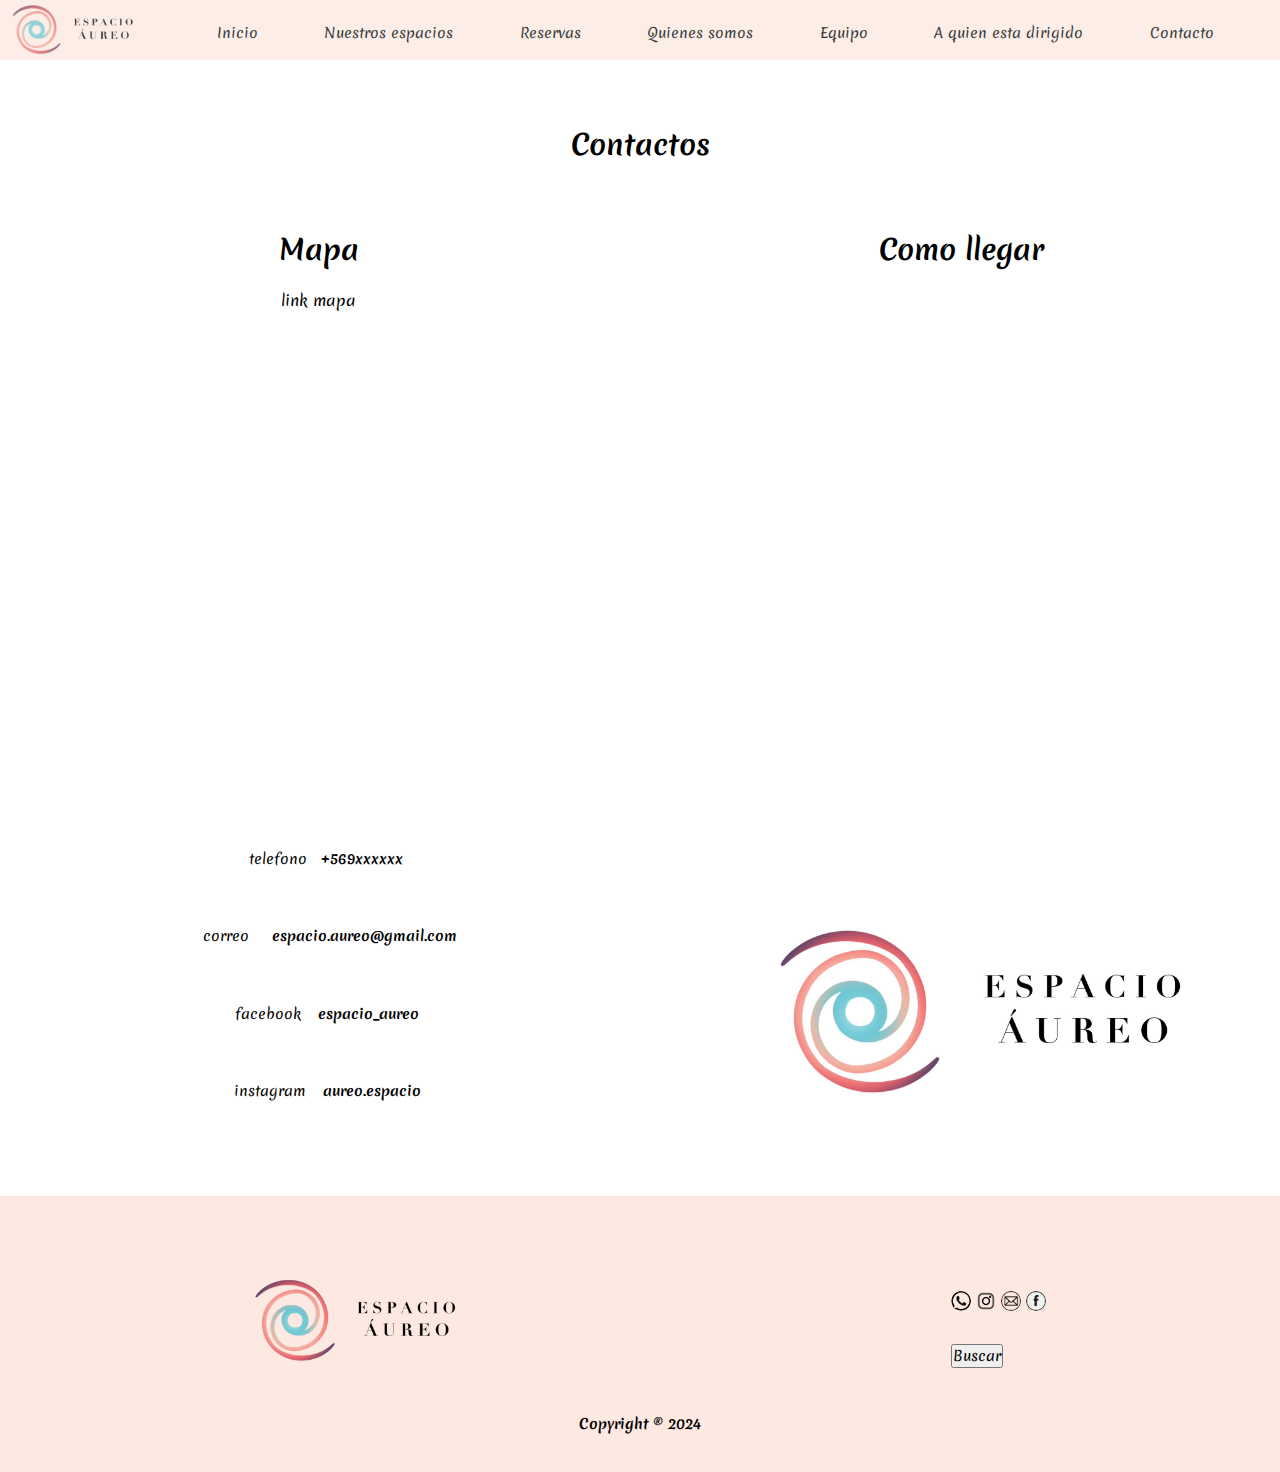
==== html/contacto.html @ fa9c9dcf "se agregan media cueries para poder hacer responsive el menú y el footer" ====
<!DOCTYPE html>
<html lang="en">
<head>
    <meta charset="UTF-8">
    <meta name="viewport" content="width=device-width, initial-scale=1.0">
    <!--Mis estilos-->
    <link rel="stylesheet" href="../css/style.css">
    <!-- Google fonts-->
    <link rel="preconnect" href="https://fonts.googleapis.com">
    <link rel="preconnect" href="https://fonts.gstatic.com" crossorigin>
    <link href="https://fonts.googleapis.com/css2?family=Merienda:wght@300..900&display=swap" rel="stylesheet">
    <title>Contacto</title>
</head>
<body>
    <header class="encabezado">
        <nav>
            <section class="contenedor__flex__menu">
                <img src="../assets/Logo-menu-sinfondo.png" alt="Logo que va al inicio a la izquierda">
                <ul class="menu__list">
                    <li><a href="../index.html">Inicio</a></li>
                    <li><a href="./nuestrosespacios.html">Nuestros espacios</a></li>
                    <li><a href="./reservas.html">Reservas</a></li>
                    <li><a href="./quienessomos.html">Quienes somos</a></li>
                    <li><a href="./equipo.html">Equipo</a></li>
                    <li><a href="./dirigidoa.html">A quien esta dirigido</a></li>
                    <li><a href="./contacto.html">Contacto</a></li>
                </ul>
            </section>
        </nav>
    </header> 
    <div>
        <h1 class="titulo-principal-1">Contactos</h1>
    </div>
    <main>
        <div class="grid-container-contact">
            <section>
                <article class="orden-ubicacion">
                    <h3 class="titulo-principal">Mapa</h3>
                    <a href="https://maps.app.goo.gl/nTMV89LDEdkxr7UC9">link mapa</a>
                    <iframe src="https://www.google.com/maps/embed?pb=!1m14!1m8!1m3!1d26619.711114907055!2d-70.735132!3d-33.489306!3m2!1i1024!2i768!4f13.1!3m3!1m2!1s0x9662c3467fd454d3%3A0xd7446e97c44925f7!2sAv.%20Lumen%204114%2C%209292684%20Maip%C3%BA%2C%20Regi%C3%B3n%20Metropolitana%2C%20Chile!5e0!3m2!1ses!2sus!4v1710828730302!5m2!1ses!2sus" width="600" height="450" style="border:0;" allowfullscreen="" loading="lazy" referrerpolicy="no-referrer-when-downgrade"></iframe>
                </article>
            </section>
            <section>
                <article class="videos-espacios-1">
                    <h3 class="titulo-principal">Como llegar</h3>
                    <iframe width="560" height="315" src="https://www.youtube.com/embed/SWtmkjd45so?si=YmePYvQZ7q4oJmap" title="YouTube video player" frameborder="0" allow="accelerometer; autoplay; clipboard-write; encrypted-media; gyroscope; picture-in-picture; web-share" allowfullscreen></iframe>
                </article>
            </section>
        </div>
    </main>
    <aside>
        <div class="grid-container-contact">
            <section>
                <div class="orden-datos">
                    <div class="orden-datos-row">
                        <li>telefono</li>
                        <h4>+569xxxxxx</h4>
                    </div>
                    <div class="orden-datos-row">
                        <li>correo</li>
                        <h4>espacio.aureo@gmail.com</h4>
                    </div>
                    <div class="orden-datos-row">
                        <li>facebook</li>
                        <h4>espacio_aureo</h4>
                    </div>
                    <div class="orden-datos-row">
                        <li>instagram</li>
                        <h4>aureo.espacio</h4>
                    </div>
                </div>
            </section>
            <section >
                <div class="fondo-contact">
                    <img src="../assets/Logo-inicial-letras.jpeg" alt="Logo para footer">
                </div>
            </section>
        </div>
    </aside>
    <footer>
        <section class="fondo">
            <div>
                <img src="../assets/Logo-menu-sinfondo.png" alt="Logo para footer">
            </div>
            <div class="redes__soc">
                <div>
                    <img src="../assets/logo-wsp-sinfondo.png" alt="logo whatsap footer">
                    <img src="../assets/Logo-insta-sinfondo.png" alt="logo instagram footer">
                    <img src="../assets/Logo-correo-sinfondo.png" alt="logo correo footer">
                    <img src="../assets/loso facebook sin fondo.png" alt="logo facebook footer">
                </div>
                <div>
                    <button>Buscar</button>
                </div>
            </div>
        </section>
        <div class="fondo__copyright">
            <h3>Copyright ® 2024</h3>
        </div>
    </footer>
</body>
</html>
---- css/style.css ----
*{
   /* Eliminamos espacios y márgenes*/
      margin: 0px;; /*coloque para saber si pude sacar los puntos.. y no pude*/
      padding:0;
   /* Declaramos una tipografía para TODO */
      font-family: "Merienda", sans-serif;
   /* Declaramos un font-size base */
      font-size: 14px;
}

/*ESTILANDO EL MENÚ CON FLEX*/
.contenedor__flex__menu {
   display: flex;
}
.contenedor__flex__menu ul {
   display: flex;
   width: 100%;
   justify-content: space-evenly;
}
.encabezado {
   background-color: #FDE9E1;
   top: 0px;
   position: sticky;
   opacity: 0.8;
}
.encabezado img {
   width: 150px;
}
.menu__list li a {
   color: #000709;
   text-decoration: none;
}
.menu__list li {
   display: flex;
   flex-direction: row;
   list-style-type: none;
   margin-top: 2%;
}

/*ESTILANDO EL FOOTER CON FLEX*/
.fondo {
   background-color: #FDE9E1;
   display: flex;
   justify-content: space-around;
   margin-top: 5%;
}
.fondo img {
   width: 250px;
   border-radius: 15px;
   margin-top: 30%;
}
.redes__soc img {
   width: 20px;
   border-radius: 15px;
   margin-top: 100%;
   margin-bottom: 30%;
}/*no logro justificar los lados las columnas de imagen y redes sociales para poder mover el contenido dentro de la columna (queda un espacio morado al ir a inspeccionar*/
.fondo__copyright {
   background-color: #FDE9E1;
   display: flex;
   justify-content: center;
}
.fondo__copyright h3 {
   margin-top: 3%;
   margin-bottom: 3%;
}
/*ESTILANDO INDEX*/ /*MAIN*/
.foto__secundaria img {
   width: 100%;
}

/*ESTILANDO INDEX*/ /*ASIDE*/
.background__aside__index{
   background-color: #EDF6F9;
}
.titulo-principal {
   font-family: "Merienda", cursive;
   font-size: 2rem;
   text-align: center;
}
.foto__list div img {
   width: 50px;
   margin-top: 5%;
} /*no logré colocarlo al centro (sobre el bienvenidos, sin necesidad de usar margin)*/
.foto__list div p{
   text-align: center;
   margin-left: 20%;
   margin-right: 20%;
   margin-top: 2%;
   margin-bottom: 3%;
}

/*ESTILANDO MENÚ "DIRIGIDO A"*/ /*MAIN*/
.titulo-principal-1{
   font-family: "Merienda", cursive;
   font-size: 2rem;
   text-align: center;
   margin-top: 5%;
   margin-bottom: 5%;
}


/*ESTILANDO CONTACTOS*/ /*MAIN*/
.grid-container-contact{
   display: grid;
   grid-template-columns: 1fr 1fr;
   grid-template-rows: 1fr;
   grid-template-areas: 
   "section section"
   "section section";
   gap: 5px;
}
.orden-ubicacion{
   display: flex;
   flex-direction: column;
   align-items: center;
   margin-bottom: 5%;
}
.orden-ubicacion a{
   font-size: 15px;
   color: black;
   text-decoration: none;
   margin-top: 3%;
   margin-bottom: 3%;
}
.orden-ubicacion iframe{
   width: 500px;
   border-radius: 4px; 
}
.videos-espacios-1{
   display: flex;
   flex-direction: column;
   align-items: center;
   margin-bottom: 5%;
}
.videos-espacios-1 h3{
   margin-bottom: 8%;
}
.videos-espacios-1 iframe{
   border-radius: 4px; 
}
/*ESTILANDO CONTACTOS*/ /*ASIDE*/
.orden-datos{
   display: flex;
   flex-direction: column;
   align-items: center;
   list-style-type: none;
}
.orden-datos-row{
   display: flex;
   flex-direction: row;
   margin-top: 5%;
   margin-bottom: 4%;
}
.orden-datos-row li{
   margin-right: 10%;
}
.fondo-contact{
   width: 500px;
   display: flex;
   flex-direction: column;
   margin-left: 15%;
   margin-top: 15%;
}

/*ESTILANDO "NUESTROS ESPACIOS"*/ /*MAIN*/
.titulo-extra p{
   text-align: center;
}
.titulo-abajo{
   color: black;
   display: block;
   text-align: center;
   margin-top: 60px;
   margin-bottom: 40px;
}
.img-espacios div{
   display: flex;
   flex-wrap: wrap;
   justify-content: space-evenly;
}
.img-espacios img{
   width: 20%;
   padding-left: 15px;
   padding-right: 15px;
   margin-top: 30px;
   margin-bottom: 30px;
}
.videos-espacios{
   display: flex;
   flex-wrap: wrap;
   justify-content: space-evenly;
}
.videos-espacios iframe{
   width: 20%;
   border-radius: 10px;
   margin-top: 30px;
   margin-bottom: 30px;
}
.videos-de-acceso article{
   display: flex;
   flex-wrap: wrap;
   justify-content: space-evenly;
}
.videos-de-acceso iframe{
   width: 20%;
   border-radius: 10px;
   margin-top: 30px;
   margin-bottom: 80px;
}

/*ESTILANDO "RESERVAS"*/
/*GRID CONTAINER*/
.grid-container{
   display: grid;
   grid-template-columns: 1fr 1fr 1fr 1fr;
   grid-template-rows: 0.1fr 0.2fr 1fr 1fr 0.6fr;
   grid-template-areas: 
   "header  header  header  header"
   "div     div     div     div"
   "main    main    aside   aside"
   "main    main    aside   aside"
   "footer  footer  footer  footer"
   ;
   gap: 20px;
}
header{
   grid-area: header;
}
/*ESTILANDO "RESERVAS"*/ /*DIV*/
div {
   grid-area: div;
}
.titulo-principal-2 {
   font-size: 2rem;
   margin-top: 5%;
   margin-bottom: 5%;
   display: grid;
   justify-items: center;
}

/*ESTILANDO "RESERVAS"*/ /*MAIN*/
main{
   grid-area: main;
}
.img-horario-valor{
   margin-top: 10%;
   margin-bottom: 30%;
   margin-left: 5%;
   margin-right: 5%;
}
.img-horario-valor img{
   width: 100%;
}
.titulo-valores ul li{
   text-align: center; 
   list-style-type: none;
   margin-top: 3%;
}
/*ESTILANDO "RESERVAS"*/ /*ASIDE*/
aside{
   grid-area: aside;
}
.titulo-extra-cotización form{
   display: flex;
   flex-direction: column;
   margin-left: 10%;
   margin-right: 10%;
}
.titulo-extra-cotización textarea{
   background-color: #EDF6FA;
}
.titulo-extra-cotización label{
   text-align: center;  
}
.foto-secundaria-reservas img{
   width: 100%;
   margin-top: 10%;
}
.titulo-extra-cotización form div{
   display: flex;
   flex-direction: column;
   margin-top: 3%;
   margin-left: 30%;
   margin-right: 30%;
}
/*ESTILANDO "RESERVAS"*/ /*FOOTER*/
footer{
   grid-area: footer;
}

/*ESTILANDO "EQUIPO"*/ /*MAIN*/
.color__equipo{
   background-color: #EDF6FA;
}/*no se como sacarle las franjas blancas arriba y abajo*/
.card__equipo {
   display: flex;
   flex-direction: row;
   justify-content: space-evenly;
   margin-top: 5%;
}
.card{
   position: static;
}

/*ESTILANDO "QUIENES SOMOS"*/
.encabezado-quien-es img{
   width: 60px; /* Esto va muy pequeño arriba del título acompañándolo como un icono asociado*/
}

/*ESTILANDO "DIRIGIDO A"*/

/*MEDIA QUERIS*/

@media (max-width: 768px) {
   /*MQ DE INDEX*/
   .contenedor__flex__menu {
      display: flex;
      flex-direction: column; 
   }
   .menu__list {
      display: flex;
      flex-direction: row;
      flex-wrap: wrap;
   }
   /*MQ DE RESERVAS*/
    .titulo-principal-2 {
      font-size: 2rem;
      margin-top: 2%;
      display: grid;
      justify-items: center;
   }
   .img-horario-valor{
      margin-top: 20%;
      margin-left: 5%;
      margin-right: 5%;
   }
   .grid-1 {
      margin-top: 60%;
   }
}
@media (max-width: 576px) {
     /*MENU*/
   .contenedor__flex__menu {
      display: flex;
      flex-direction: column; 
   }
   .menu__list {
      display: flex;
      flex-direction: column;
   }
   /*FOOTER*/
   .fondo {
      background-color: #FDE9E1;
      display: flex;
      flex-direction: column;
   }
   .fondo img {
      margin-top: 10%;
      margin-bottom: 10%;
   }
   .redes__soc img {
      width: 20px;
      border-radius: 15px;
      margin-top: 5%;
      margin-bottom: 5%;
   }
      /*MQ DE RESERVAS*/
   .grid-1 {
      margin-top: 90%;
   }
}
@media (max-width: 320px) {
     /*MENU*/
   .contenedor__flex__menu {
      display: flex;
      flex-direction: column; }
   .menu__list {
      display: flex;
      flex-direction: column;
   }
   /*FOOTER*/
   .fondo {
      background-color: #FDE9E1;
      display: flex;
      flex-wrap: wrap;
   }
   .fondo img {
      margin-top: 10%;
      margin-bottom: 10%;
   }
   .redes__soc img {
      width: 20px;
      border-radius: 15px;
      margin-top: 20%;
      margin-bottom: 30%;
   }
      /*MQ DE RESERVAS*/
   .grid-1 {
      margin-top: 95%;
   }   
}
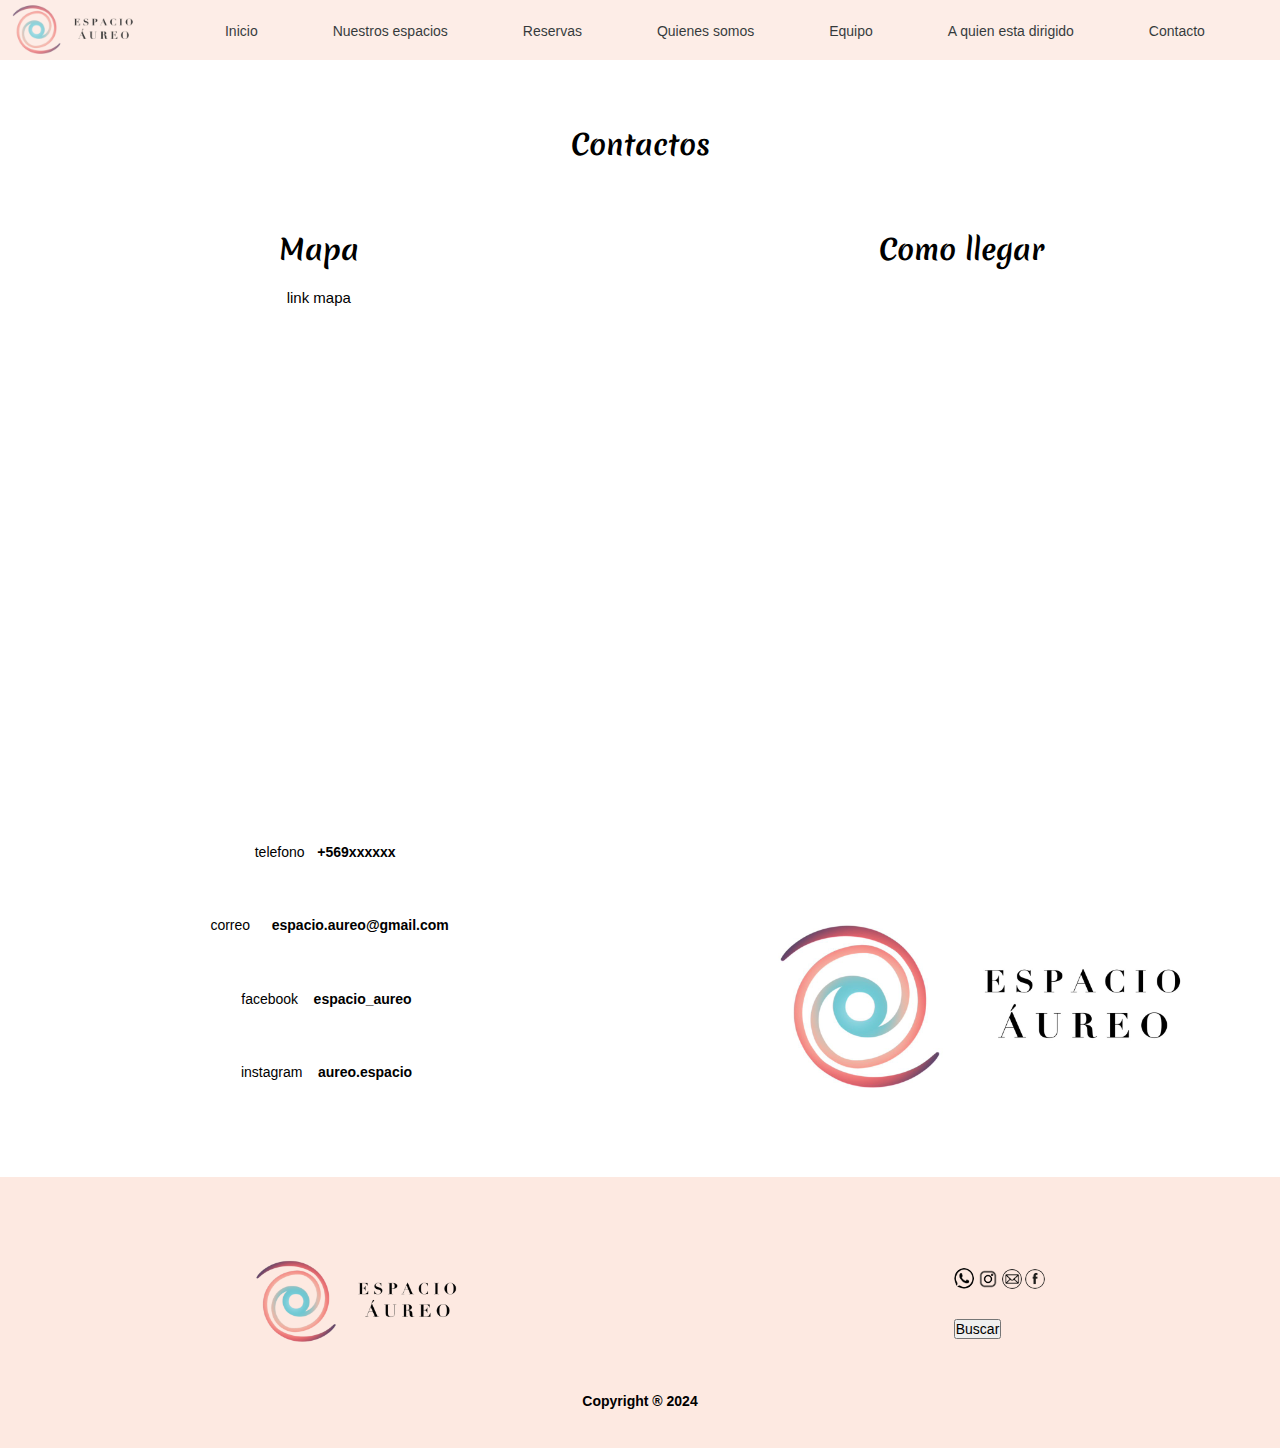
==== commit 6a0ca23e: "se agrega bootstrap con columnas a los menu de dirigido a y quienes somos, considerando responsive" ====
--- a/html/contacto.html
+++ b/html/contacto.html
@@ -87,7 +87,7 @@
                     <img src="../assets/logo-wsp-sinfondo.png" alt="logo whatsap footer">
                     <img src="../assets/Logo-insta-sinfondo.png" alt="logo instagram footer">
                     <img src="../assets/Logo-correo-sinfondo.png" alt="logo correo footer">
-                    <img src="../assets/loso facebook sin fondo.png" alt="logo facebook footer">
+                    <img src="../assets/logo_facebook_sinfondo.PNG" alt="logo facebook footer">
                 </div>
                 <div>
                     <button>Buscar</button>
--- a/css/style.css
+++ b/css/style.css
@@ -3,7 +3,7 @@
       margin: 0px;; /*coloque para saber si pude sacar los puntos.. y no pude*/
       padding:0;
    /* Declaramos una tipografía para TODO */
-      font-family: "Merienda", sans-serif;
+      font-family: "lora", sans-serif;
    /* Declaramos un font-size base */
       font-size: 14px;
 }
@@ -304,11 +304,24 @@
 }
 
 /*ESTILANDO "QUIENES SOMOS"*/
-.encabezado-quien-es img{
-   width: 60px; /* Esto va muy pequeño arriba del título acompañándolo como un icono asociado*/
-}
+.img-qs img{
+   width: 45px; 
+}
+/*no logro que la imagen quede al centro*/
+.titulo-extra ul li{
+   text-align: center;
+   text-decoration: none; 
+}
+/*no se sale el punto*/
 
 /*ESTILANDO "DIRIGIDO A"*/
+.row h1{
+   display: flex;
+   justify-content: center;
+   margin-top: 5%;
+   margin-bottom: 5%;
+   font-family: "Merienda", cursive;
+}
 
 /*MEDIA QUERIS*/
 
@@ -369,7 +382,10 @@
    .grid-1 {
       margin-top: 90%;
    }
-}
+   /*MQ NUESTROS ESPACIOS*/
+   
+}
+
 @media (max-width: 320px) {
      /*MENU*/
    .contenedor__flex__menu {
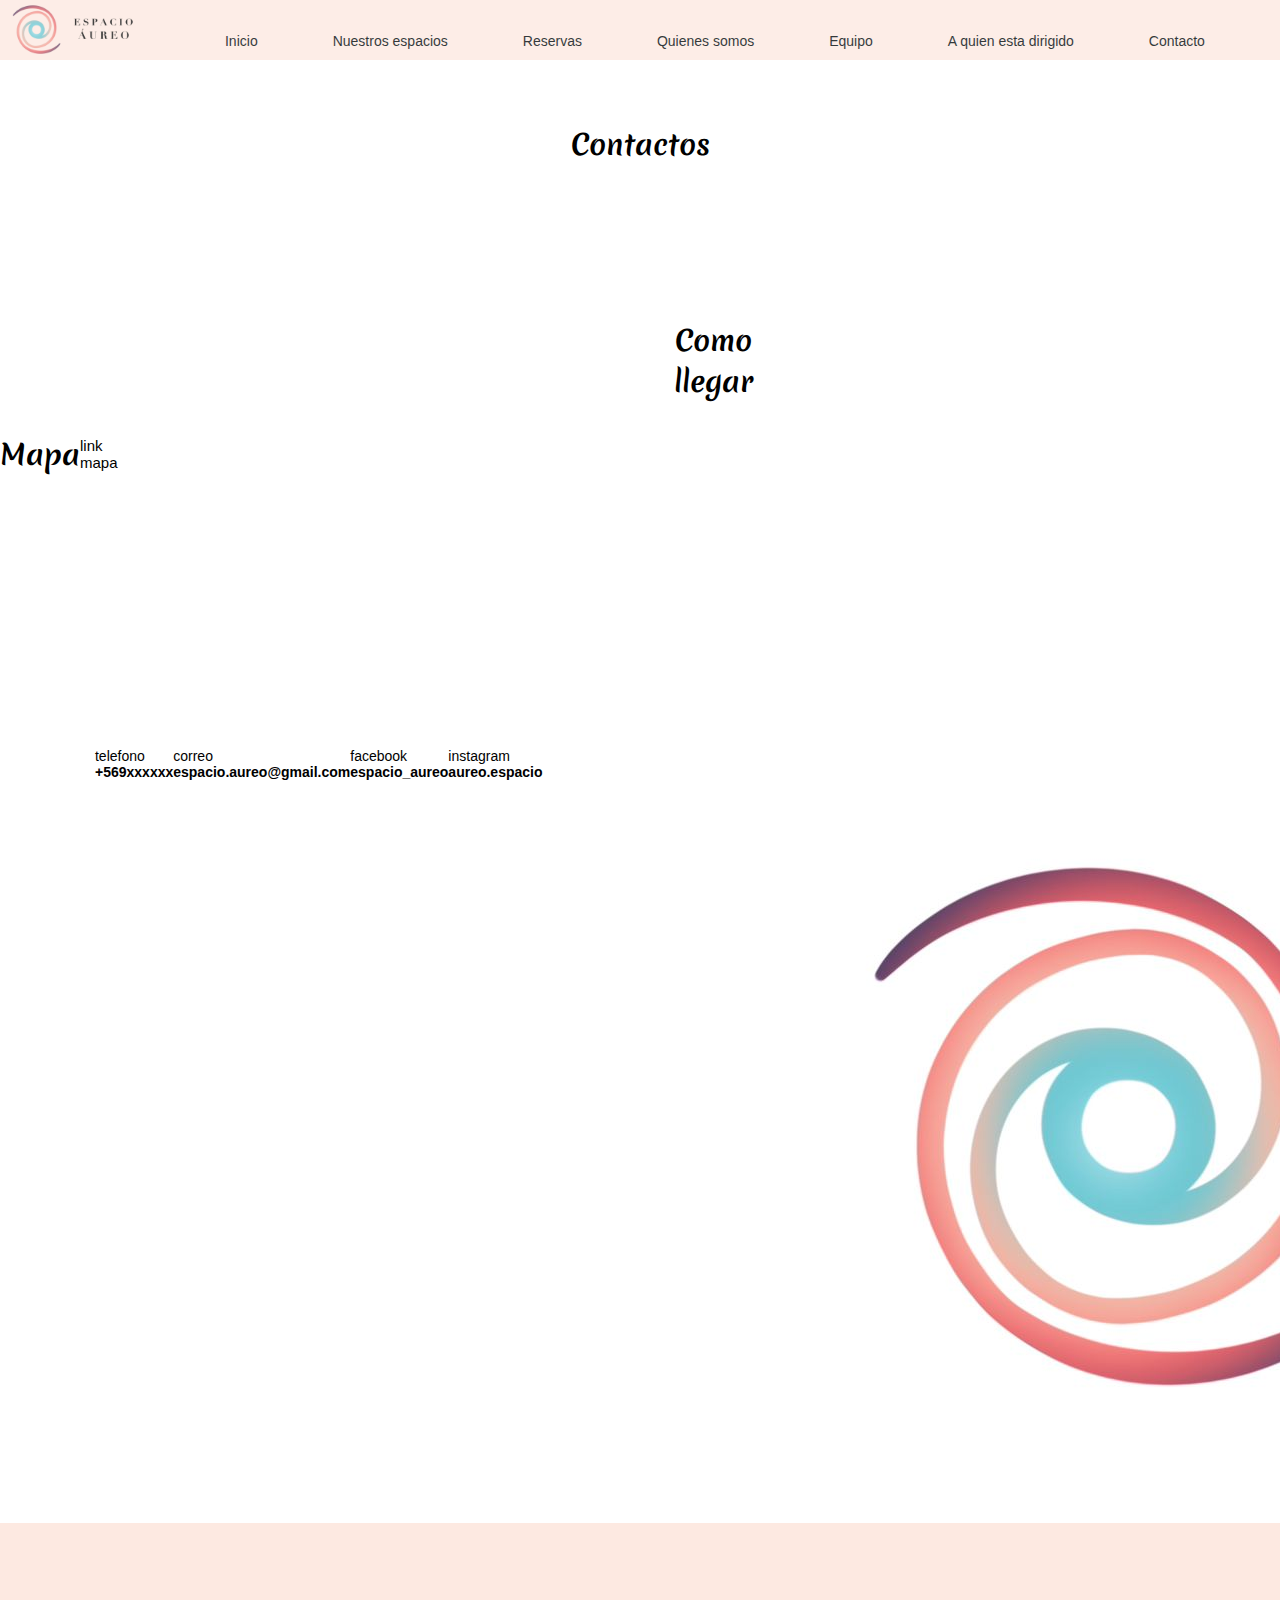
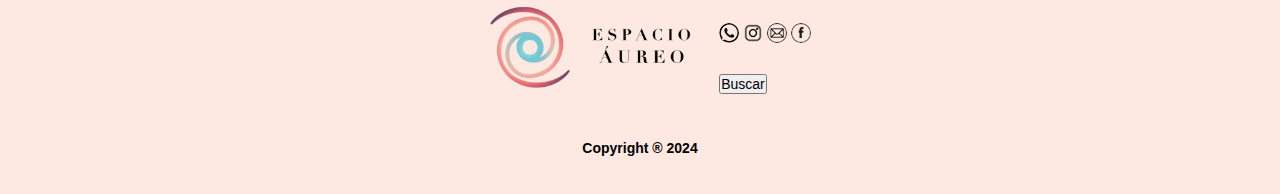
==== commit 553249a2: "se mejora sass" ====
--- a/html/contacto.html
+++ b/html/contacto.html
@@ -4,7 +4,7 @@
     <meta charset="UTF-8">
     <meta name="viewport" content="width=device-width, initial-scale=1.0">
     <!--Mis estilos-->
-    <link rel="stylesheet" href="../css/style.css">
+    <link rel="stylesheet" href="../css/main.css">
     <!-- Google fonts-->
     <link rel="preconnect" href="https://fonts.googleapis.com">
     <link rel="preconnect" href="https://fonts.gstatic.com" crossorigin>
--- a/css/main.css
+++ b/css/main.css
@@ -0,0 +1,707 @@
+@charset "UTF-8";
+* {
+  margin: 0;
+  padding: 0;
+  font-family: "lora", sans-serif;
+  font-size: 14px;
+}
+
+.grid-container {
+  display: grid;
+  grid-template-columns: 1fr 1fr 1fr 1fr;
+  grid-template-rows: 0.1fr 0.2fr 1fr 1fr 0.6fr;
+  grid-template-areas: "header header header header" "div div div div" "main main aside aside" "main main aside aside" "footer footer footer footer";
+  gap: 20px;
+}
+
+header {
+  grid-area: header;
+}
+
+div {
+  grid-area: div;
+}
+
+main {
+  grid-area: main;
+}
+
+aside {
+  grid-area: aside;
+}
+
+footer {
+  grid-area: footer;
+}
+
+.flex-container {
+  display: flex;
+}
+
+.flex-row {
+  flex-direction: row;
+}
+
+.flex-column {
+  flex-direction: column;
+}
+
+.justify-start {
+  justify-content: flex-start;
+}
+
+.justify-center {
+  justify-content: center;
+}
+
+.justify-end {
+  justify-content: flex-end;
+}
+
+.justify-between {
+  justify-content: space-between;
+}
+
+.justify-around {
+  justify-content: space-around;
+}
+
+.align-start {
+  align-items: flex-start;
+}
+
+.align-center {
+  align-items: center;
+}
+
+.align-end {
+  align-items: flex-end;
+}
+
+.align-stretch {
+  align-items: stretch;
+}
+
+.flex-wrap {
+  flex-wrap: wrap;
+}
+
+.no-wrap {
+  flex-wrap: nowrap;
+}
+
+.grid-container-contact {
+  display: grid;
+  grid-template-columns: 1fr 1fr;
+  grid-template-rows: 1fr;
+  grid-template-areas: "section section" "section section";
+  gap: 5px;
+}
+@media (max-width: 320px) {
+  .grid-container-contact {
+    flex-direction: column;
+    display: "phone";
+  }
+}
+@media (max-width: 576px) {
+  .grid-container-contact {
+    flex-direction: column;
+    display: "tablet";
+  }
+}
+@media (max-width: 768px) {
+  .grid-container-contact {
+    flex-direction: column;
+    display: "laptop";
+  }
+}
+
+.orden-ubicacion {
+  display: flex;
+  justify-content: center;
+  align-items: center;
+  margin-bottom: 5%;
+}
+.orden-ubicacion a {
+  font-size: 15px;
+  color: black;
+  text-decoration: none;
+  margin-top: 3%;
+  margin-bottom: 3%;
+}
+.orden-ubicacion iframe {
+  width: 500px;
+  border-radius: 4px;
+}
+@media (max-width: 320px) {
+  .orden-ubicacion iframe {
+    width: 90%;
+    width: "phone";
+  }
+}
+@media (max-width: 576px) {
+  .orden-ubicacion iframe {
+    width: 90%;
+    width: "tablet";
+  }
+}
+@media (max-width: 768px) {
+  .orden-ubicacion iframe {
+    width: 90%;
+    width: "laptop";
+  }
+}
+
+.videos-espacios-1 {
+  display: flex;
+  justify-content: center;
+  align-items: center;
+  margin-bottom: 5%;
+}
+.videos-espacios-1 h3 {
+  margin-bottom: 8%;
+}
+.videos-espacios-1 iframe {
+  border-radius: 4px;
+}
+@media (max-width: 320px) {
+  .videos-espacios-1 iframe {
+    width: 90%;
+    width: "phone";
+  }
+}
+@media (max-width: 576px) {
+  .videos-espacios-1 iframe {
+    width: 90%;
+    width: "tablet";
+  }
+}
+@media (max-width: 768px) {
+  .videos-espacios-1 iframe {
+    width: 90%;
+    width: "laptop";
+  }
+}
+
+.orden-datos {
+  display: flex;
+  justify-content: center;
+  align-items: center;
+  list-style-type: none;
+}
+
+.orden-datos-row {
+  flex-direction: row;
+  margin-top: 5%;
+  margin-bottom: 4%;
+}
+.orden-datos-row li {
+  margin-right: 10%;
+}
+
+.fondo-contact {
+  width: 500px;
+  flex-direction: column;
+  margin-left: 15%;
+  margin-top: 15%;
+}
+@media (max-width: 320px) {
+  .fondo-contact {
+    width: 90%;
+    margin-left: 0px;
+    width: "phone";
+  }
+}
+@media (max-width: 576px) {
+  .fondo-contact {
+    width: 90%;
+    margin-left: 0px;
+    width: "tablet";
+  }
+}
+@media (max-width: 768px) {
+  .fondo-contact {
+    width: 90%;
+    margin-left: 0px;
+    width: "laptop";
+  }
+}
+
+.titulo-principal-1 {
+  font-family: "Merienda", cursive;
+  font-size: 2rem;
+  text-align: center;
+  margin-top: 5%;
+  margin-bottom: 5%;
+}
+
+.row h1 {
+  display: flex;
+  justify-content: center;
+  margin-top: 5%;
+  margin-bottom: 5%;
+  font-family: "Merienda", cursive;
+}
+
+.color__equipo {
+  background-color: #EDF6FA;
+}
+
+.card__equipo {
+  display: flex;
+  flex-direction: row;
+  justify-content: space-evenly;
+  margin-top: 5%;
+}
+@media (max-width: 320px) {
+  .card__equipo {
+    display: flex;
+    flex-direction: column;
+    align-items: center;
+    margin-top: 5%;
+    display: "phone";
+  }
+}
+@media (max-width: 576px) {
+  .card__equipo {
+    display: flex;
+    flex-direction: column;
+    align-items: center;
+    margin-top: 5%;
+    display: "tablet";
+  }
+}
+@media (max-width: 768px) {
+  .card__equipo {
+    display: flex;
+    flex-direction: column;
+    align-items: center;
+    margin-top: 5%;
+    display: "laptop";
+  }
+}
+
+.card {
+  position: static;
+}
+
+.titulo-extra p {
+  text-align: center;
+}
+
+.titulo-abajo {
+  color: black;
+  display: block;
+  text-align: center;
+  margin-top: 60px;
+  margin-bottom: 40px;
+}
+
+.img-espacios div {
+  display: flex;
+  flex-wrap: wrap;
+  justify-content: space-evenly;
+}
+@media (max-width: 576px) {
+  .img-espacios div {
+    flex-direction: column;
+    align-content: center;
+  }
+}
+.img-espacios img {
+  width: 20%;
+  padding-left: 15px;
+  padding-right: 15px;
+  margin-top: 30px;
+  margin-bottom: 30px;
+}
+
+.videos-espacios {
+  display: flex;
+  flex-wrap: wrap;
+  justify-content: space-evenly;
+}
+@media (max-width: 576px) {
+  .videos-espacios {
+    flex-direction: column;
+    align-content: center;
+  }
+}
+.videos-espacios iframe {
+  width: 560px;
+  height: 315px;
+  margin-top: 40px;
+  margin-bottom: 40px;
+}
+
+.videos-de-acceso article {
+  display: flex;
+  flex-wrap: wrap;
+  justify-content: space-evenly;
+}
+.videos-de-acceso iframe {
+  width: 20%;
+  border-radius: 10px;
+  margin-top: 30px;
+  margin-bottom: 80px;
+}
+
+.quienes-somos .img-qs {
+  display: flex;
+  flex-direction: column;
+  align-items: center;
+}
+.quienes-somos .img-qs img {
+  width: 45px;
+}
+.quienes-somos .titulo-extra ul li {
+  text-align: center;
+  text-decoration: none;
+  list-style-type: none;
+}
+.quienes-somos .copyright {
+  font-size: 14px;
+  font-weight: bold;
+}
+
+.titulo-principal-2 {
+  font-size: 2rem;
+  margin-top: 5%;
+  margin-bottom: 5%;
+  font-family: "Merienda", cursive;
+  display: grid;
+  justify-items: center;
+}
+@media (max-width: 320px) {
+  .titulo-principal-2 {
+    font-size: 2rem;
+    margin-top: 2%;
+    display: grid;
+    justify-items: center;
+    display: "phone";
+  }
+}
+@media (max-width: 576px) {
+  .titulo-principal-2 {
+    font-size: 2rem;
+    margin-top: 2%;
+    display: grid;
+    justify-items: center;
+    display: "tablet";
+  }
+}
+@media (max-width: 768px) {
+  .titulo-principal-2 {
+    font-size: 2rem;
+    margin-top: 2%;
+    display: grid;
+    justify-items: center;
+    display: "laptop";
+  }
+}
+
+@media (max-width: 768px) {
+  .grid-1 {
+    margin-top: 60%;
+  }
+}
+@media (max-width: 576px) {
+  .grid-1 {
+    margin-top: 90%;
+  }
+}
+@media (max-width: 320px) {
+  .grid-1 {
+    margin-top: 95%;
+  }
+}
+
+/*ESTILANDO "RESERVAS"*/ /*MAIN*/
+.img-horario-valor {
+  margin-top: 10%;
+  margin-bottom: 30%;
+  margin-left: 5%;
+  margin-right: 5%;
+}
+@media (max-width: 320px) {
+  .img-horario-valor {
+    margin-top: 20%;
+    margin-left: 5%;
+    margin-right: 5%;
+    display: "phone";
+  }
+}
+@media (max-width: 576px) {
+  .img-horario-valor {
+    margin-top: 20%;
+    margin-left: 5%;
+    margin-right: 5%;
+    display: "tablet";
+  }
+}
+@media (max-width: 768px) {
+  .img-horario-valor {
+    margin-top: 20%;
+    margin-left: 5%;
+    margin-right: 5%;
+    display: "laptop";
+  }
+}
+.img-horario-valor img {
+  width: 100%;
+}
+
+.titulo-valores ul li {
+  text-align: center;
+  list-style-type: none;
+  margin-top: 3%;
+}
+
+/*ESTILANDO "RESERVAS"*/ /*ASIDE*/
+aside {
+  grid-area: aside;
+}
+
+.titulo-extra-cotización form {
+  display: flex;
+  flex-direction: column;
+  margin-left: 10%;
+  margin-right: 10%;
+}
+.titulo-extra-cotización form div {
+  display: flex;
+  flex-direction: column;
+  margin-top: 3%;
+  margin-left: 30%;
+  margin-right: 30%;
+}
+.titulo-extra-cotización textarea {
+  background-color: #EDF6FA;
+}
+.titulo-extra-cotización label {
+  text-align: center;
+}
+
+.foto-secundaria-reservas img {
+  width: 100%;
+  margin-top: 10%;
+}
+
+/*ESTILANDO "RESERVAS"*/ /*FOOTER*/
+footer {
+  grid-area: footer;
+}
+
+.foto__secundaria img {
+  width: 100%;
+}
+
+.background__aside__index {
+  background-color: #EDF6F9;
+}
+
+.titulo-principal {
+  font-family: "Merienda", cursive;
+  font-size: 2rem;
+  text-align: center;
+}
+
+.foto__list div {
+  display: flex;
+  flex-direction: column;
+  align-items: center;
+}
+.foto__list div img {
+  width: 50px;
+  margin-top: 5%;
+  border-radius: 23px;
+}
+.foto__list div p {
+  text-align: center;
+  margin-left: 20%;
+  margin-right: 20%;
+  margin-top: 2%;
+  margin-bottom: 3%;
+}
+
+.fondo {
+  background-color: #FDE9E1;
+  display: flex;
+  justify-content: center;
+  align-items: center;
+  margin-top: 5%;
+}
+@media (max-width: 320px) {
+  .fondo {
+    display: flex;
+    flex-direction: column;
+    justify-content: center;
+    align-items: center;
+    background-color: "phone";
+  }
+}
+@media (max-width: 576px) {
+  .fondo {
+    display: flex;
+    flex-direction: column;
+    justify-content: center;
+    align-items: center;
+    background-color: "tablet";
+  }
+}
+@media (max-width: 768px) {
+  .fondo {
+    display: flex;
+    flex-direction: column;
+    justify-content: center;
+    align-items: center;
+    background-color: "laptop";
+  }
+}
+.fondo img {
+  width: 250px;
+  border-radius: 15px;
+  margin-top: 30%;
+}
+@media (max-width: 320px) {
+  .fondo img {
+    margin-top: 10%;
+    margin-bottom: 10%;
+    margin: "phone";
+  }
+}
+@media (max-width: 576px) {
+  .fondo img {
+    margin-top: 10%;
+    margin-bottom: 10%;
+    margin: "tablet";
+  }
+}
+@media (max-width: 768px) {
+  .fondo img {
+    margin-top: 10%;
+    margin-bottom: 10%;
+    margin: "laptop";
+  }
+}
+
+.redes__soc img {
+  width: 20px;
+  border-radius: 15px;
+  margin-top: 100%;
+  margin-bottom: 30%;
+}
+@media (max-width: 320px) {
+  .redes__soc img {
+    width: 20px;
+    border-radius: 15px;
+    margin-top: 5%;
+    margin-bottom: 5%;
+    margin: "phone";
+  }
+}
+@media (max-width: 576px) {
+  .redes__soc img {
+    width: 20px;
+    border-radius: 15px;
+    margin-top: 5%;
+    margin-bottom: 5%;
+    margin: "tablet";
+  }
+}
+@media (max-width: 768px) {
+  .redes__soc img {
+    width: 20px;
+    border-radius: 15px;
+    margin-top: 5%;
+    margin-bottom: 5%;
+    margin: "laptop";
+  }
+}
+
+.fondo__copyright {
+  background-color: #FDE9E1;
+  display: flex;
+  justify-content: center;
+  align-items: center;
+}
+.fondo__copyright h3 {
+  margin-top: 3%;
+  margin-bottom: 3%;
+}
+
+.encabezado {
+  background-color: #FDE9E1;
+  top: 0px;
+  position: sticky;
+  opacity: 0.8;
+}
+.encabezado img {
+  width: 150px;
+}
+
+.contenedor__flex__menu {
+  display: flex;
+  justify-content: center;
+  align-items: center;
+}
+.contenedor__flex__menu ul {
+  display: flex;
+  justify-content: center;
+  align-items: center;
+  width: 100%;
+  justify-content: space-evenly;
+}
+@media (max-width: 320px) {
+  .contenedor__flex__menu {
+    flex-direction: column;
+    display: "phone";
+  }
+}
+@media (max-width: 576px) {
+  .contenedor__flex__menu {
+    flex-direction: column;
+    display: "tablet";
+  }
+}
+@media (max-width: 768px) {
+  .contenedor__flex__menu {
+    flex-direction: column;
+    display: "laptop";
+  }
+}
+
+.menu__list li {
+  display: flex;
+  justify-content: center;
+  align-items: center;
+  list-style-type: none;
+  margin-top: 2%;
+}
+.menu__list li a {
+  color: #000709;
+  text-decoration: none;
+}
+@media (max-width: 320px) {
+  .menu__list {
+    flex-direction: row wrap;
+    flex-direction: column;
+    display: "phone";
+  }
+}
+@media (max-width: 576px) {
+  .menu__list {
+    flex-direction: row wrap;
+    flex-direction: column;
+    display: "tablet";
+  }
+}
+@media (max-width: 768px) {
+  .menu__list {
+    flex-direction: row wrap;
+    flex-direction: column;
+    display: "laptop";
+  }
+}
+
+/*# sourceMappingURL=main.css.map */
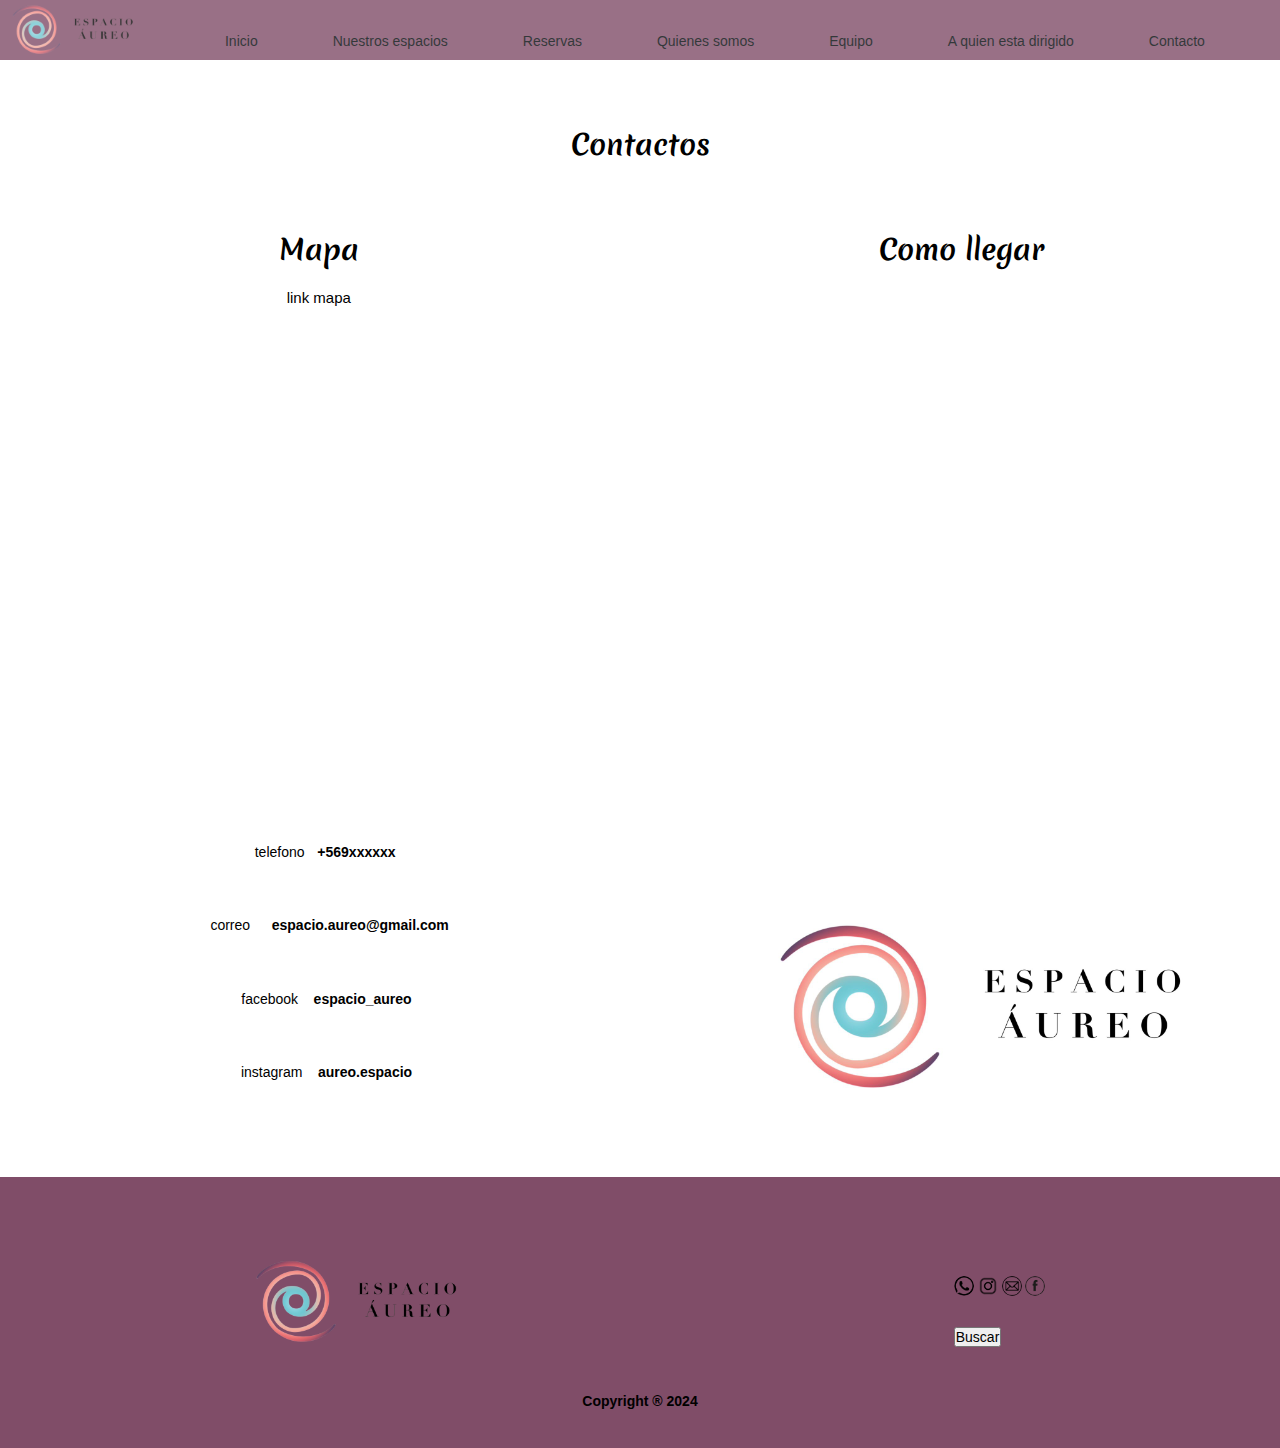
==== commit bda14b6f: "se mejora sass" ====
--- a/html/contacto.html
+++ b/html/contacto.html
@@ -11,7 +11,7 @@
     <link href="https://fonts.googleapis.com/css2?family=Merienda:wght@300..900&display=swap" rel="stylesheet">
     <title>Contacto</title>
 </head>
-<body>
+<body class="contacto">
     <header class="encabezado">
         <nav>
             <section class="contenedor__flex__menu">
--- a/css/main.css
+++ b/css/main.css
@@ -2,7 +2,7 @@
 * {
   margin: 0;
   padding: 0;
-  font-family: "lora", sans-serif;
+  font-family: "Lora", sans-serif;
   font-size: 14px;
 }
 
@@ -90,140 +90,135 @@
   flex-wrap: nowrap;
 }
 
-.grid-container-contact {
+.contacto {
+  /*ESTILANDO CONTACTOS*/
+  /*ASIDE*/
+}
+.contacto .grid-container-contact {
   display: grid;
   grid-template-columns: 1fr 1fr;
   grid-template-rows: 1fr;
   grid-template-areas: "section section" "section section";
   gap: 5px;
 }
-@media (max-width: 320px) {
-  .grid-container-contact {
-    flex-direction: column;
-    display: "phone";
-  }
-}
-@media (max-width: 576px) {
-  .grid-container-contact {
-    flex-direction: column;
-    display: "tablet";
-  }
-}
-@media (max-width: 768px) {
-  .grid-container-contact {
-    flex-direction: column;
-    display: "laptop";
-  }
-}
-
-.orden-ubicacion {
-  display: flex;
-  justify-content: center;
+@media (max-width: 1024px) {
+  .contacto .grid-container-contact {
+    display: flex;
+    flex-direction: column;
+  }
+}
+@media (max-width: 768px) {
+  .contacto .grid-container-contact {
+    display: flex;
+    flex-direction: column;
+  }
+}
+@media (max-width: 480px) {
+  .contacto .grid-container-contact {
+    display: flex;
+    flex-direction: column;
+  }
+}
+.contacto .orden-ubicacion {
+  display: flex;
+  flex-direction: column;
   align-items: center;
   margin-bottom: 5%;
 }
-.orden-ubicacion a {
+.contacto .orden-ubicacion a {
   font-size: 15px;
   color: black;
   text-decoration: none;
   margin-top: 3%;
   margin-bottom: 3%;
 }
-.orden-ubicacion iframe {
+.contacto .orden-ubicacion iframe {
   width: 500px;
   border-radius: 4px;
 }
-@media (max-width: 320px) {
-  .orden-ubicacion iframe {
+@media (max-width: 768px) {
+  .contacto .orden-ubicacion iframe {
     width: 90%;
-    width: "phone";
-  }
-}
-@media (max-width: 576px) {
-  .orden-ubicacion iframe {
+    border-radius: 4px;
+  }
+}
+@media (max-width: 480px) {
+  .contacto .orden-ubicacion iframe {
     width: 90%;
-    width: "tablet";
-  }
-}
-@media (max-width: 768px) {
-  .orden-ubicacion iframe {
+    border-radius: 4px;
+  }
+}
+.contacto .videos-espacios-1 {
+  display: flex;
+  flex-direction: column;
+  align-items: center;
+  margin-bottom: 5%;
+}
+.contacto .videos-espacios-1 h3 {
+  margin-bottom: 8%;
+}
+.contacto .videos-espacios-1 iframe {
+  border-radius: 4px;
+}
+@media (max-width: 768px) {
+  .contacto .videos-espacios-1 iframe {
+    border-radius: 4px;
     width: 90%;
-    width: "laptop";
-  }
-}
-
-.videos-espacios-1 {
-  display: flex;
-  justify-content: center;
-  align-items: center;
-  margin-bottom: 5%;
-}
-.videos-espacios-1 h3 {
-  margin-bottom: 8%;
-}
-.videos-espacios-1 iframe {
-  border-radius: 4px;
-}
-@media (max-width: 320px) {
-  .videos-espacios-1 iframe {
+  }
+}
+@media (max-width: 480px) {
+  .contacto .videos-espacios-1 iframe {
+    border-radius: 4px;
     width: 90%;
-    width: "phone";
-  }
-}
-@media (max-width: 576px) {
-  .videos-espacios-1 iframe {
-    width: 90%;
-    width: "tablet";
-  }
-}
-@media (max-width: 768px) {
-  .videos-espacios-1 iframe {
-    width: 90%;
-    width: "laptop";
-  }
-}
-
-.orden-datos {
-  display: flex;
-  justify-content: center;
+  }
+}
+.contacto .orden-datos {
+  display: flex;
+  flex-direction: column;
   align-items: center;
   list-style-type: none;
 }
-
-.orden-datos-row {
+.contacto .orden-datos-row {
+  display: flex;
   flex-direction: row;
   margin-top: 5%;
   margin-bottom: 4%;
 }
-.orden-datos-row li {
+.contacto .orden-datos-row li {
   margin-right: 10%;
 }
-
-.fondo-contact {
+.contacto .fondo-contact {
   width: 500px;
+  display: flex;
   flex-direction: column;
   margin-left: 15%;
   margin-top: 15%;
 }
-@media (max-width: 320px) {
-  .fondo-contact {
+@media (max-width: 1024px) {
+  .contacto .fondo-contact {
     width: 90%;
+    display: flex;
+    flex-direction: column;
     margin-left: 0px;
-    width: "phone";
-  }
-}
-@media (max-width: 576px) {
-  .fondo-contact {
+    margin-top: 15%;
+  }
+}
+@media (max-width: 768px) {
+  .contacto .fondo-contact {
     width: 90%;
+    display: flex;
+    flex-direction: column;
     margin-left: 0px;
-    width: "tablet";
-  }
-}
-@media (max-width: 768px) {
-  .fondo-contact {
+    margin-top: 15%;
+  }
+}
+@media (max-width: 480px) {
+  .contacto .fondo-contact {
     width: 90%;
+    display: flex;
+    flex-direction: column;
     margin-left: 0px;
-    width: "laptop";
+    margin-top: 15%;
   }
 }
 
@@ -235,16 +230,8 @@
   margin-bottom: 5%;
 }
 
-.row h1 {
-  display: flex;
-  justify-content: center;
-  margin-top: 5%;
-  margin-bottom: 5%;
-  font-family: "Merienda", cursive;
-}
-
 .color__equipo {
-  background-color: #EDF6FA;
+  background-color: #FFFFFF;
 }
 
 .card__equipo {
@@ -253,31 +240,31 @@
   justify-content: space-evenly;
   margin-top: 5%;
 }
-@media (max-width: 320px) {
+@media (max-width: 1024px) {
   .card__equipo {
     display: flex;
     flex-direction: column;
     align-items: center;
     margin-top: 5%;
-    display: "phone";
-  }
-}
-@media (max-width: 576px) {
+    display: laptop;
+  }
+}
+@media (max-width: 768px) {
   .card__equipo {
     display: flex;
     flex-direction: column;
     align-items: center;
     margin-top: 5%;
-    display: "tablet";
-  }
-}
-@media (max-width: 768px) {
+    display: tablet;
+  }
+}
+@media (max-width: 480px) {
   .card__equipo {
     display: flex;
     flex-direction: column;
     align-items: center;
     margin-top: 5%;
-    display: "laptop";
+    display: phone;
   }
 }
 
@@ -302,7 +289,7 @@
   flex-wrap: wrap;
   justify-content: space-evenly;
 }
-@media (max-width: 576px) {
+@media (max-width: 768px) {
   .img-espacios div {
     flex-direction: column;
     align-content: center;
@@ -321,7 +308,7 @@
   flex-wrap: wrap;
   justify-content: space-evenly;
 }
-@media (max-width: 576px) {
+@media (max-width: 768px) {
   .videos-espacios {
     flex-direction: column;
     align-content: center;
@@ -372,45 +359,45 @@
   display: grid;
   justify-items: center;
 }
-@media (max-width: 320px) {
+@media (max-width: 1024px) {
   .titulo-principal-2 {
     font-size: 2rem;
     margin-top: 2%;
     display: grid;
     justify-items: center;
-    display: "phone";
-  }
-}
-@media (max-width: 576px) {
+    display: laptop;
+  }
+}
+@media (max-width: 768px) {
   .titulo-principal-2 {
     font-size: 2rem;
     margin-top: 2%;
     display: grid;
     justify-items: center;
-    display: "tablet";
-  }
-}
-@media (max-width: 768px) {
+    display: tablet;
+  }
+}
+@media (max-width: 480px) {
   .titulo-principal-2 {
     font-size: 2rem;
     margin-top: 2%;
     display: grid;
     justify-items: center;
-    display: "laptop";
-  }
-}
-
-@media (max-width: 768px) {
+    display: phone;
+  }
+}
+
+@media (max-width: 1024px) {
   .grid-1 {
     margin-top: 60%;
   }
 }
-@media (max-width: 576px) {
+@media (max-width: 768px) {
   .grid-1 {
     margin-top: 90%;
   }
 }
-@media (max-width: 320px) {
+@media (max-width: 480px) {
   .grid-1 {
     margin-top: 95%;
   }
@@ -423,28 +410,28 @@
   margin-left: 5%;
   margin-right: 5%;
 }
-@media (max-width: 320px) {
+@media (max-width: 1024px) {
   .img-horario-valor {
     margin-top: 20%;
     margin-left: 5%;
     margin-right: 5%;
-    display: "phone";
-  }
-}
-@media (max-width: 576px) {
+    display: laptop;
+  }
+}
+@media (max-width: 768px) {
   .img-horario-valor {
     margin-top: 20%;
     margin-left: 5%;
     margin-right: 5%;
-    display: "tablet";
-  }
-}
-@media (max-width: 768px) {
+    display: tablet;
+  }
+}
+@media (max-width: 480px) {
   .img-horario-valor {
     margin-top: 20%;
     margin-left: 5%;
     margin-right: 5%;
-    display: "laptop";
+    display: phone;
   }
 }
 .img-horario-valor img {
@@ -524,38 +511,47 @@
   margin-bottom: 3%;
 }
 
+.titulo-principal-1 {
+  font-family: "Merienda", cursive;
+  font-size: 2rem;
+  text-align: center;
+  margin-top: 5%;
+  margin-bottom: 5%;
+}
+
 .fondo {
-  background-color: #FDE9E1;
+  background-color: #804D68;
   display: flex;
   justify-content: center;
   align-items: center;
+  justify-content: space-around;
   margin-top: 5%;
 }
-@media (max-width: 320px) {
+@media (max-width: 1024px) {
   .fondo {
     display: flex;
     flex-direction: column;
     justify-content: center;
     align-items: center;
-    background-color: "phone";
-  }
-}
-@media (max-width: 576px) {
+    background-color: laptop;
+  }
+}
+@media (max-width: 768px) {
   .fondo {
     display: flex;
     flex-direction: column;
     justify-content: center;
     align-items: center;
-    background-color: "tablet";
-  }
-}
-@media (max-width: 768px) {
+    background-color: tablet;
+  }
+}
+@media (max-width: 480px) {
   .fondo {
     display: flex;
     flex-direction: column;
     justify-content: center;
     align-items: center;
-    background-color: "laptop";
+    background-color: phone;
   }
 }
 .fondo img {
@@ -563,25 +559,25 @@
   border-radius: 15px;
   margin-top: 30%;
 }
-@media (max-width: 320px) {
+@media (max-width: 1024px) {
   .fondo img {
     margin-top: 10%;
     margin-bottom: 10%;
-    margin: "phone";
-  }
-}
-@media (max-width: 576px) {
+    margin: laptop;
+  }
+}
+@media (max-width: 768px) {
   .fondo img {
     margin-top: 10%;
     margin-bottom: 10%;
-    margin: "tablet";
-  }
-}
-@media (max-width: 768px) {
+    margin: tablet;
+  }
+}
+@media (max-width: 480px) {
   .fondo img {
     margin-top: 10%;
     margin-bottom: 10%;
-    margin: "laptop";
+    margin: phone;
   }
 }
 
@@ -591,36 +587,36 @@
   margin-top: 100%;
   margin-bottom: 30%;
 }
-@media (max-width: 320px) {
+@media (max-width: 1024px) {
   .redes__soc img {
     width: 20px;
     border-radius: 15px;
     margin-top: 5%;
     margin-bottom: 5%;
-    margin: "phone";
-  }
-}
-@media (max-width: 576px) {
+    margin: laptop;
+  }
+}
+@media (max-width: 768px) {
   .redes__soc img {
     width: 20px;
     border-radius: 15px;
     margin-top: 5%;
     margin-bottom: 5%;
-    margin: "tablet";
-  }
-}
-@media (max-width: 768px) {
+    margin: tablet;
+  }
+}
+@media (max-width: 480px) {
   .redes__soc img {
     width: 20px;
     border-radius: 15px;
     margin-top: 5%;
     margin-bottom: 5%;
-    margin: "laptop";
+    margin: phone;
   }
 }
 
 .fondo__copyright {
-  background-color: #FDE9E1;
+  background-color: #804D68;
   display: flex;
   justify-content: center;
   align-items: center;
@@ -631,7 +627,7 @@
 }
 
 .encabezado {
-  background-color: #FDE9E1;
+  background-color: #804D68;
   top: 0px;
   position: sticky;
   opacity: 0.8;
@@ -652,22 +648,22 @@
   width: 100%;
   justify-content: space-evenly;
 }
-@media (max-width: 320px) {
+@media (max-width: 1024px) {
   .contenedor__flex__menu {
     flex-direction: column;
-    display: "phone";
-  }
-}
-@media (max-width: 576px) {
+    display: laptop;
+  }
+}
+@media (max-width: 768px) {
   .contenedor__flex__menu {
     flex-direction: column;
-    display: "tablet";
-  }
-}
-@media (max-width: 768px) {
+    display: tablet;
+  }
+}
+@media (max-width: 480px) {
   .contenedor__flex__menu {
     flex-direction: column;
-    display: "laptop";
+    display: phone;
   }
 }
 
@@ -682,25 +678,25 @@
   color: #000709;
   text-decoration: none;
 }
-@media (max-width: 320px) {
+@media (max-width: 1024px) {
   .menu__list {
     flex-direction: row wrap;
     flex-direction: column;
-    display: "phone";
-  }
-}
-@media (max-width: 576px) {
+    display: laptop;
+  }
+}
+@media (max-width: 768px) {
   .menu__list {
     flex-direction: row wrap;
     flex-direction: column;
-    display: "tablet";
-  }
-}
-@media (max-width: 768px) {
+    display: tablet;
+  }
+}
+@media (max-width: 480px) {
   .menu__list {
     flex-direction: row wrap;
     flex-direction: column;
-    display: "laptop";
+    display: phone;
   }
 }
 
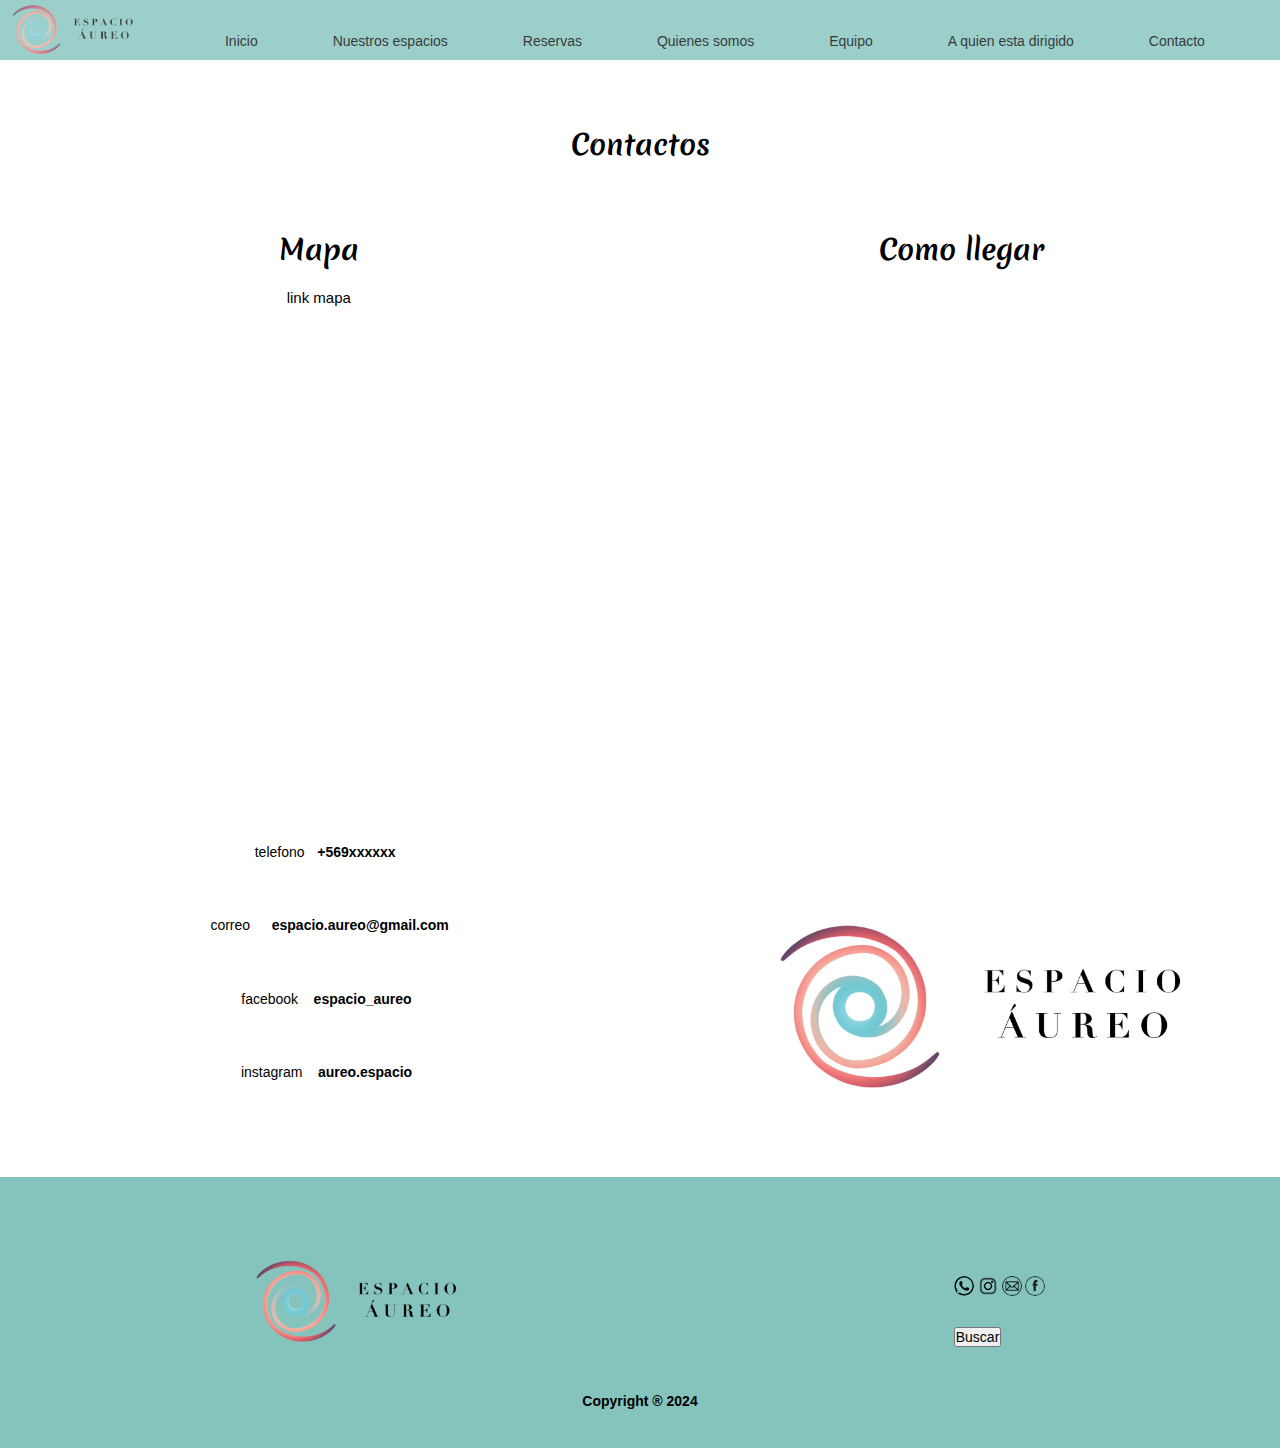
==== commit 4b5be9f8: "se agrega seo y se realizan modificaciones de color" ====
--- a/html/contacto.html
+++ b/html/contacto.html
@@ -2,7 +2,19 @@
 <html lang="en">
 <head>
     <meta charset="UTF-8">
+    <!--opengraph-->
+    <meta property="og:title" content="Nuestros Espacios">
+    <meta property="og:description" content="Descubre nuestros espacios completamente equipados y seguros, ideales para la comodidad y calidez de nuestros usuarios.">
+    <meta property="og:image" content="https://espacio-aureo.vercel.app/assets/nuestros-espacios-foto1.jpg">
+    <meta property="og:url" content="https://espacio-aureo.vercel.app/nuestrosespacios.html">
+    <meta property="og:type" content="website">
     <meta name="viewport" content="width=device-width, initial-scale=1.0">
+     <!--facebook meta tag-->
+    <!--twitter meta tag-->
+    <!--keywords-->
+    <meta name="keywords" content="terapia, psicologia, fonoaudiologia, terapia ocupacional, salas equipadas, contacto, llegar, direccion, mapa">
+    <!--descripcion-->
+    <meta name="description" content="Aqui encontraras los dstos de contacto, los cuales pueden ser, correo electronico, whtsap, telefono y direccion">
     <!--Mis estilos-->
     <link rel="stylesheet" href="../css/main.css">
     <!-- Google fonts-->
--- a/css/main.css
+++ b/css/main.css
@@ -520,38 +520,22 @@
 }
 
 .fondo {
-  background-color: #804D68;
-  display: flex;
-  justify-content: center;
+  background-color: #85C4BD;
+  display: flex;
   align-items: center;
   justify-content: space-around;
   margin-top: 5%;
 }
-@media (max-width: 1024px) {
+@media (max-width: 768px) {
   .fondo {
     display: flex;
-    flex-direction: column;
-    justify-content: center;
+    justify-content: space-around;
     align-items: center;
-    background-color: laptop;
-  }
-}
-@media (max-width: 768px) {
+  }
+}
+@media (max-width: ) {
   .fondo {
-    display: flex;
-    flex-direction: column;
-    justify-content: center;
-    align-items: center;
-    background-color: tablet;
-  }
-}
-@media (max-width: 480px) {
-  .fondo {
-    display: flex;
-    flex-direction: column;
-    justify-content: center;
-    align-items: center;
-    background-color: phone;
+    flex-direction: column;
   }
 }
 .fondo img {
@@ -616,7 +600,7 @@
 }
 
 .fondo__copyright {
-  background-color: #804D68;
+  background-color: #85C4BD;
   display: flex;
   justify-content: center;
   align-items: center;
@@ -627,7 +611,7 @@
 }
 
 .encabezado {
-  background-color: #804D68;
+  background-color: #85C4BD;
   top: 0px;
   position: sticky;
   opacity: 0.8;
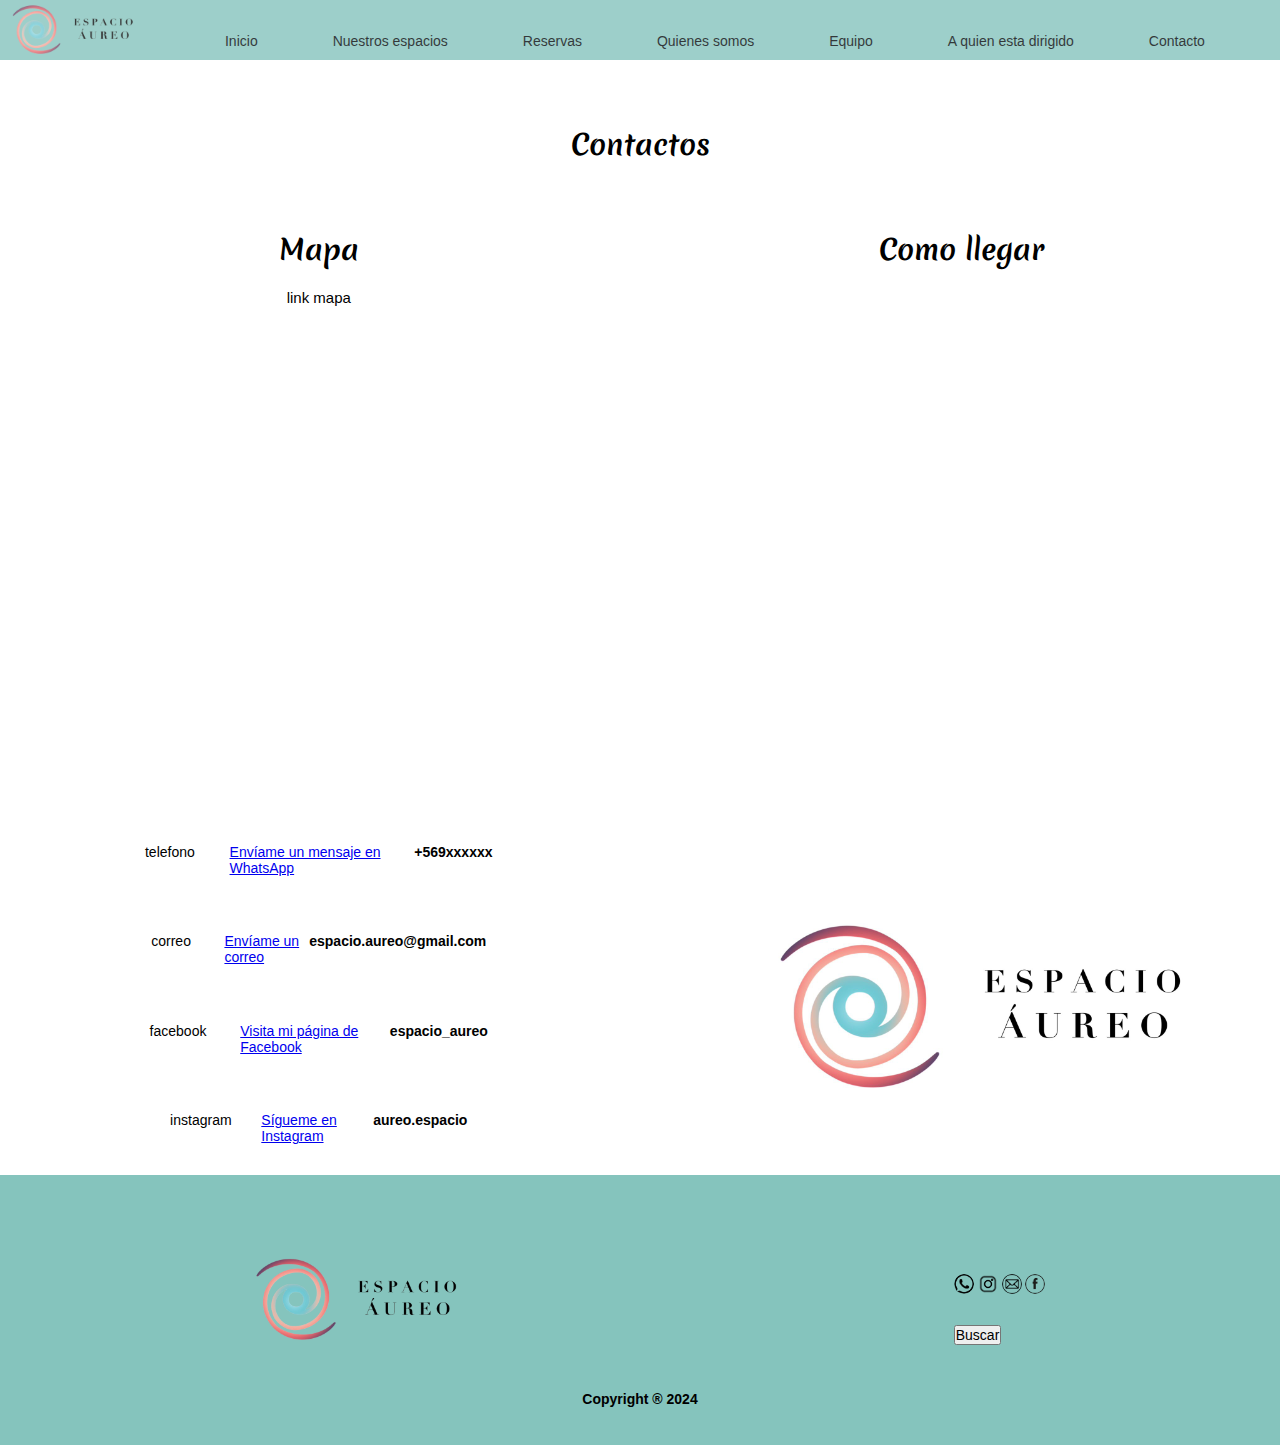
==== commit f8428b39: "se hacen modificaciones de diseño, margenes y color y se agregan link directos de redes sociales en " ====
--- a/html/contacto.html
+++ b/html/contacto.html
@@ -66,18 +66,22 @@
                 <div class="orden-datos">
                     <div class="orden-datos-row">
                         <li>telefono</li>
+                        <a href="https://wa.me/+56976482827" target="_blank">Envíame un mensaje en WhatsApp</a>
                         <h4>+569xxxxxx</h4>
                     </div>
                     <div class="orden-datos-row">
                         <li>correo</li>
+                        <a href="mailto:espacio.aureo@gmail.com">Envíame un correo</a>
                         <h4>espacio.aureo@gmail.com</h4>
                     </div>
                     <div class="orden-datos-row">
                         <li>facebook</li>
+                        <a href="https://www.facebook.com/profile.php?id=61558464316017&locale=es_LA" target="_blank">Visita mi página de Facebook</a>
                         <h4>espacio_aureo</h4>
                     </div>
                     <div class="orden-datos-row">
                         <li>instagram</li>
+                        <a href="https://www.instagram.com/aureo.espacio/" target="_blank">Sígueme en Instagram</a>
                         <h4>aureo.espacio</h4>
                     </div>
                 </div>
--- a/css/main.css
+++ b/css/main.css
@@ -226,8 +226,15 @@
   font-family: "Merienda", cursive;
   font-size: 2rem;
   text-align: center;
-  margin-top: 5%;
-  margin-bottom: 5%;
+  margin-bottom: 5%;
+}
+
+.container {
+  margin-bottom: 5%;
+  margin-left: 0%;
+  margin-right: 0%;
+  max-width: 100%;
+  margin-top: 0%;
 }
 
 .color__equipo {
@@ -239,6 +246,7 @@
   flex-direction: row;
   justify-content: space-evenly;
   margin-top: 5%;
+  margin-bottom: 5%;
 }
 @media (max-width: 1024px) {
   .card__equipo {
@@ -274,16 +282,28 @@
 
 .titulo-extra p {
   text-align: center;
+  color: black;
 }
 
 .titulo-abajo {
-  color: black;
   display: block;
   text-align: center;
   margin-top: 60px;
   margin-bottom: 40px;
 }
 
+.titulo-principal-1 {
+  font-family: "Merienda", cursive;
+  font-size: 2rem;
+  text-align: center;
+  margin-bottom: 5%;
+  padding-top: 5%;
+}
+
+.color_fondo_1 {
+  background-color: #35666E;
+}
+
 .img-espacios div {
   display: flex;
   flex-wrap: wrap;
@@ -296,11 +316,7 @@
   }
 }
 .img-espacios img {
-  width: 20%;
-  padding-left: 15px;
-  padding-right: 15px;
-  margin-top: 30px;
-  margin-bottom: 30px;
+  width: 50%;
 }
 
 .videos-espacios {
@@ -315,10 +331,8 @@
   }
 }
 .videos-espacios iframe {
-  width: 560px;
+  width: 50%;
   height: 315px;
-  margin-top: 40px;
-  margin-bottom: 40px;
 }
 
 .videos-de-acceso article {
@@ -327,12 +341,19 @@
   justify-content: space-evenly;
 }
 .videos-de-acceso iframe {
-  width: 20%;
+  width: 50%;
   border-radius: 10px;
-  margin-top: 30px;
-  margin-bottom: 80px;
-}
-
+  padding-bottom: 5%;
+}
+
+.quienes-somos .container {
+  margin-top: 5%;
+  margin-bottom: 5%;
+}
+.quienes-somos .justify-content-evenly {
+  margin-bottom: 5%;
+  margin-top: 5%;
+}
 .quienes-somos .img-qs {
   display: flex;
   flex-direction: column;
@@ -349,6 +370,14 @@
 .quienes-somos .copyright {
   font-size: 14px;
   font-weight: bold;
+}
+
+.grid-container {
+  background-color: #EDF6F9;
+}
+
+.card {
+  background-color: #EDF6F9;
 }
 
 .titulo-principal-2 {
@@ -515,7 +544,6 @@
   font-family: "Merienda", cursive;
   font-size: 2rem;
   text-align: center;
-  margin-top: 5%;
   margin-bottom: 5%;
 }
 
@@ -524,7 +552,6 @@
   display: flex;
   align-items: center;
   justify-content: space-around;
-  margin-top: 5%;
 }
 @media (max-width: 768px) {
   .fondo {
